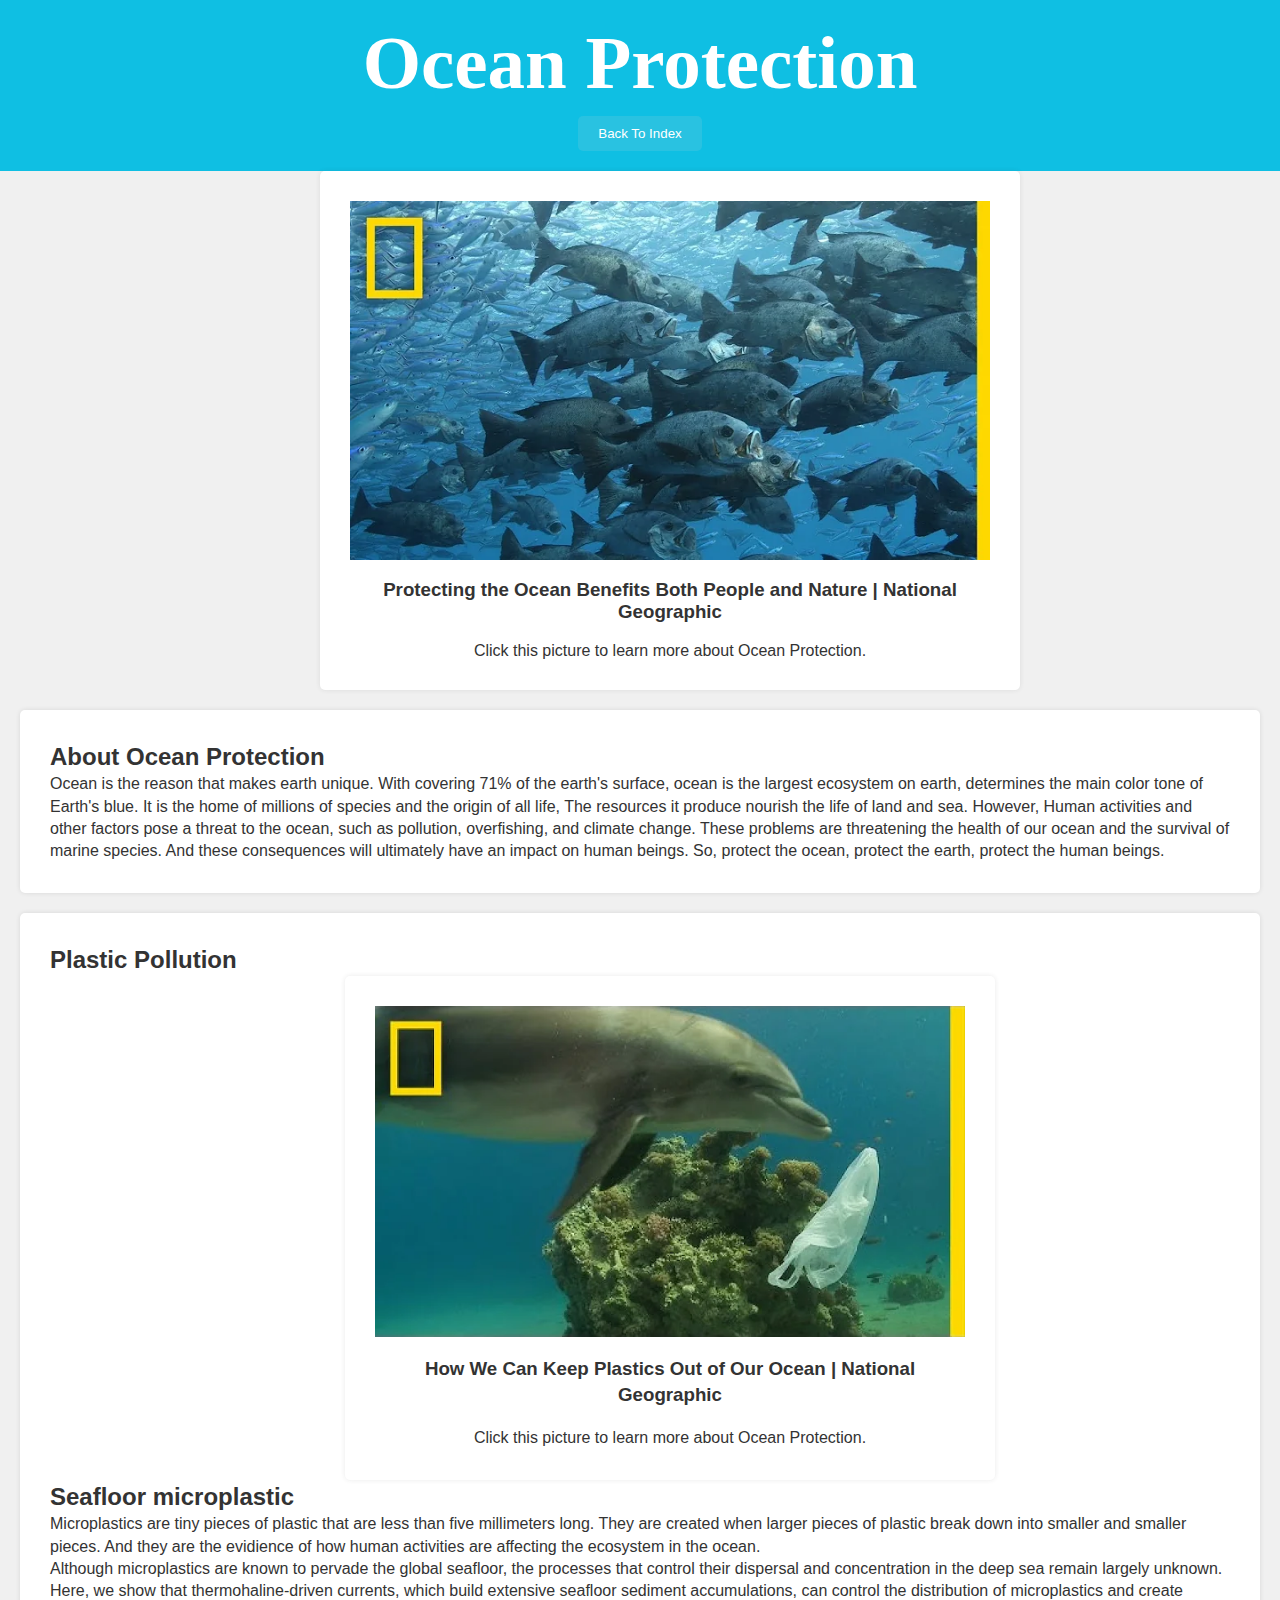
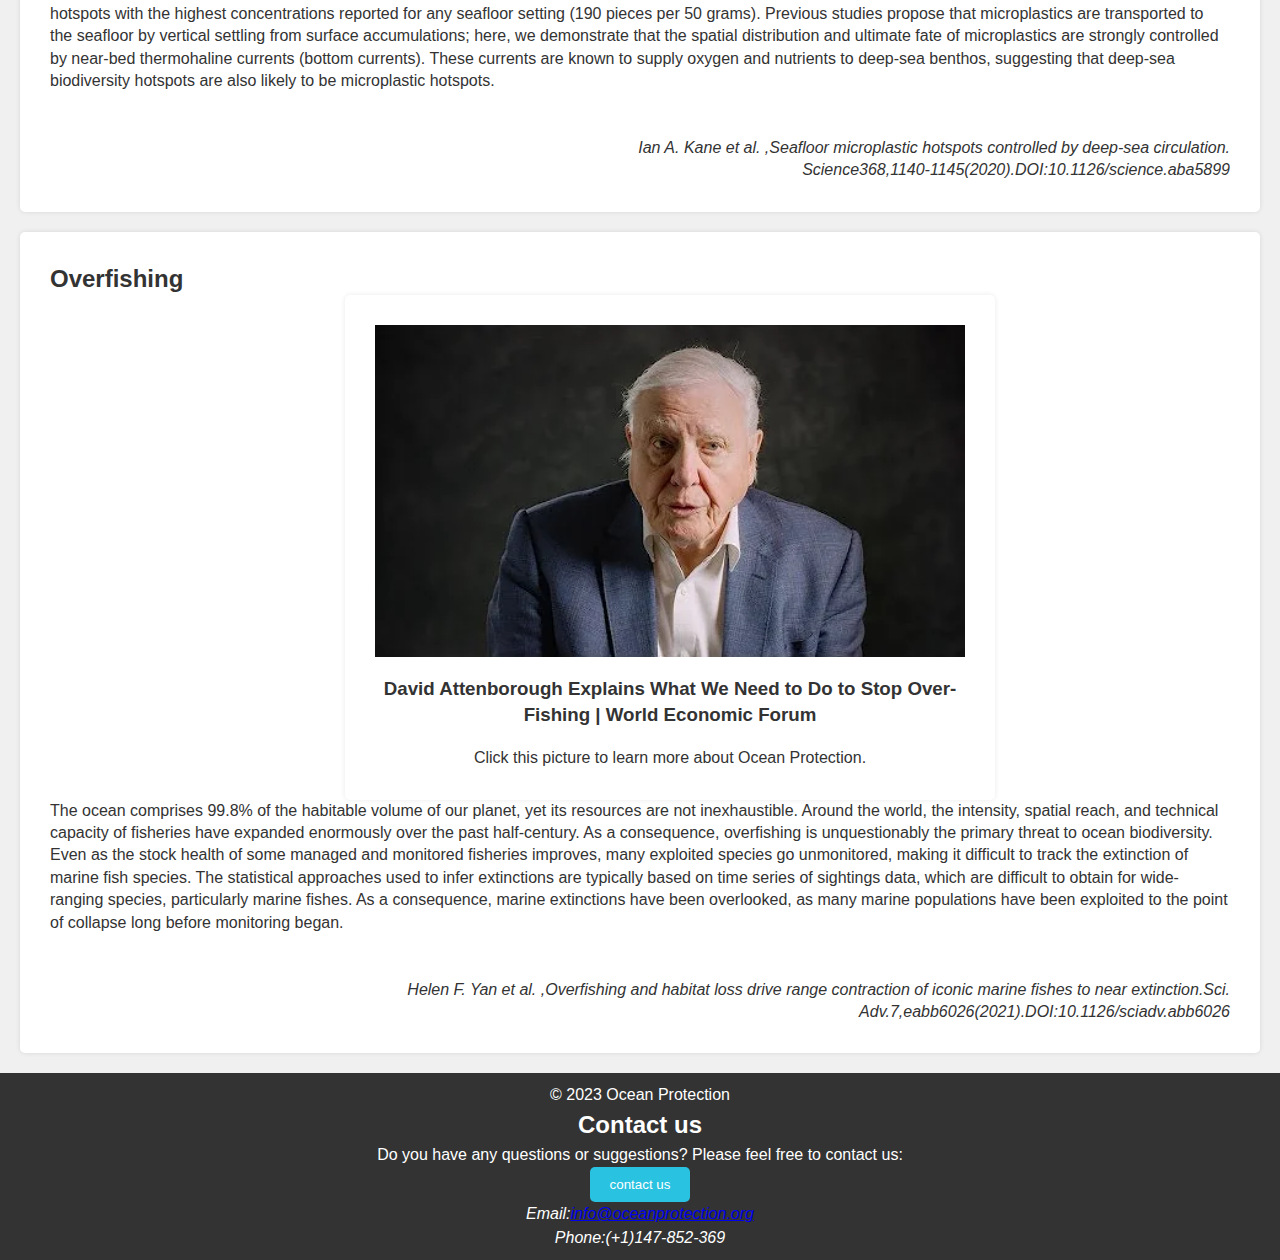
==== aboutpage.html @ 35caa51c "Copy" ====
<!DOCTYPE html>
<html lang="en">
<head>
    <meta charset="UTF-8">
    <meta name="viewport" content="width=device-width, initial-scale=1.0">
    <title>About</title>
    <link rel="stylesheet" href="general.css">
</head>

<body>
    <header>
        <h1 class="indextitle">Ocean Protection</h1>
        <button class="indexbutton"><a href="indexpage.html">Back To Index</a></button>
    </header>

    <div class="video">
        <div class="imagecontainer">
            <a class="PIC" href="https://www.youtube.com/watch?v=641XDlElxJY" target="_blank">
                <img src="PTOB.webp" alt="Ocean Protection" style="display: block; margin: 0 auto;">
            </a>
        </div>
    
        <p style="text-align: center;">
            <h3>
                Protecting the Ocean Benefits Both People and Nature | National Geographic
            </h3>
        </p>
        
        <p>
            Click this picture to learn more about Ocean Protection.
        </p>
    </div>


    <section id="about">
        <h2>About Ocean Protection</h2>
        <p>
            Ocean is the reason that makes earth unique. 
            With covering 71% of the earth's surface, ocean is the largest ecosystem on earth, determines the main color tone of Earth's blue. 
            It is the home of millions of species and the origin of all life, The resources it produce nourish the life of land and sea. 
            However, Human activities and other factors pose a threat to the ocean, such as pollution, overfishing, and climate change. 
            These problems are threatening the health of our ocean and the survival of marine species. 
            And these consequences will ultimately have an impact on human beings.
            So, protect the ocean, protect the earth, protect the human beings.
        </p>
    </section>

    <section id="Plastic Pollution">
        <h2>Plastic Pollution</h2>

        <div class="video">
            <div class="imagecontainer">
                <a class="PIC" href="https://www.youtube.com/watch?v=HQTUWK7CM-Y" target="_blank">
                    <img src="PLAS.webp" alt="Plastic Pollution" style="display: block; margin: 0 auto;">
                </a>
            </div>
            <p style="text-align: center;">
                <h3>
                    How We Can Keep Plastics Out of Our Ocean | National Geographic
                </h3>
            </p>
            
            <p>
                Click this picture to learn more about Ocean Protection.
            </p>
        </div>

        <h2>Seafloor microplastic</h2>
        <p class="content">
            Microplastics are tiny pieces of plastic that are less than five millimeters long. 
            They are created when larger pieces of plastic break down into smaller and smaller pieces. 
            And they are the evidience of how human activities are affecting the ecosystem in the ocean.
        </p>

        <p class="content">
            Although microplastics are known to pervade the global seafloor, 
            the processes that control their dispersal and concentration in the deep sea remain largely unknown. 
            Here, we show that thermohaline-driven currents, which build extensive seafloor sediment accumulations, 
            can control the distribution of microplastics and create hotspots with the highest concentrations reported for any seafloor setting (190 pieces per 50 grams). 
            Previous studies propose that microplastics are transported to the seafloor by vertical settling from surface accumulations; 
            here, we demonstrate that the spatial distribution and ultimate fate of microplastics are strongly controlled by near-bed thermohaline currents (bottom currents). 
            These currents are known to supply oxygen and nutrients to deep-sea benthos, 
            suggesting that deep-sea biodiversity hotspots are also likely to be microplastic hotspots.
        </p>
        <br>
        <br>
        <p class="citation">
            Ian A. Kane et al. ,Seafloor microplastic hotspots controlled by deep-sea circulation.<br>Science368,1140-1145(2020).DOI:10.1126/science.aba5899
        </p>
    </section>

    <section>
        <h2>Overfishing</h2>

        <div class="video">
            <div class="imagecontainer">
                <a class="PIC" href="https://www.youtube.com/watch?v=og8N-EslUPQ" target="_blank">
                    <img src="OVERF.webp" alt="Overfishing" style="display: block; margin: 0 auto;">
                </a>
            </div>
            <p style="text-align: center;">
                <h3>
                    David Attenborough Explains What We Need to Do to Stop Over-Fishing | World Economic Forum
                </h3>
            </p>
            
            <p>
                Click this picture to learn more about Ocean Protection.
            </p>
        </div>

        <p class="content">
            The ocean comprises 99.8% of the habitable volume of our planet, yet its resources are not inexhaustible. 
            Around the world, the intensity, spatial reach, and technical capacity of fisheries have expanded enormously over the past half-century. 
            As a consequence, overfishing is unquestionably the primary threat to ocean biodiversity. 
            Even as the stock health of some managed and monitored fisheries improves, many exploited species go unmonitored, making it difficult to track the extinction of marine fish species. 
            The statistical approaches used to infer extinctions are typically based on time series of sightings data, which are difficult to obtain for wide-ranging species, particularly marine fishes. 
            As a consequence, marine extinctions have been overlooked, as many marine populations have been exploited to the point of collapse long before monitoring began.
        </p>
        <br>
        <br>
        <p class="citation">
            Helen F. Yan et al. ,Overfishing and habitat loss drive range contraction of iconic marine fishes to near extinction.Sci. Adv.7,eabb6026(2021).DOI:10.1126/sciadv.abb6026
        </p>
    </section>

    <footer>
        <p>&copy; 2023 Ocean Protection</p>
        <h2>Contact us</h2>
        <p>
            Do you have any questions or suggestions? Please feel free to contact us:
            <br>
            <button class="contact"><a href="contactpage.html">contact us</a></button>
        </p>
        <address>
            <p>Email:<a href="mailto:info@oceanprotection.org">info@oceanprotection.org</a></p>
            <p>Phone:(+1)147-852-369</p>
        </address>
    </footer>

</body>
</html>
---- general.css ----
body, h1, h2, p {
    margin: 0;
    padding: 0;
}

body {
    background-color: #f0f0f0;
    color: #333;
    font-family: Arial, sans-serif;
}

header {
    background-color: #0fbfe3;
    color: #fff;
    padding: 20px;
    text-align: center;
}

header h1 {
    font-size: 75px;
    margin-bottom: 10px;
    font-family: 'Times New Roman', Times, serif;
    font-weight: bold;
}

header ul {
    list-style: none;
}

header li {
    display: inline;
    margin-right: 20px;
}

header a {
    color: #fff;
    text-decoration: none;
}

#quotebackground{
    height: 150px;
    margin: 50px;
    background-image: url('QUOTEBG.jpg');
    background-size: 100% 100%;
    background-position: center;
    padding: 30px;
    border-radius: 5px;
    box-shadow: 0 0 5px rgba(50, 50, 50, 0.1);
}

h1.quote{
    font-family: "Calisto MT", "Bookman Old Style", Bookman, "Goudy Old Style", Garamond, "Hoefler Text", "Bitstream Charter", Georgia, serif;
    font-style: italic;
    font-size: 40px;
    color: aliceblue;
}

#name{
    text-align: right;
}
div.video{
    text-align: center;
    background-color: #fff;
    padding: 30px;
    margin: 20px;
    border-radius: 5px;
    box-shadow: 0 0 5px rgba(50, 50, 50, 0.1);
    width: 50%; 
    margin: 0 25%; 
}
div.imagecontainer img{
    width: 100%;
    height: auto;
}

section {
    background-color: #fff;
    padding: 30px;
    margin: 20px;
    border-radius: 5px;
    box-shadow: 0 0 5px rgba(0, 0, 0, 0.1);
    line-height: 1.4;
}

button {
    background-color: #29c2e1;
    color: #fff;
    border: none;
    padding: 10px 20px;
    border-radius: 5px;
    cursor: pointer;
    text-decoration: none;
}

button a {
    color: #fff;
    text-decoration: none;
}
p.content{
    font-size: medium;
}
p.citation{
    text-align: right;
    font-style: italic;
}
.foot{
    text-align: center;
}

footer {
    text-align: center;
    background-color: #333;
    color: #fff;
    padding: 10px;
    line-height: 1.5;
}
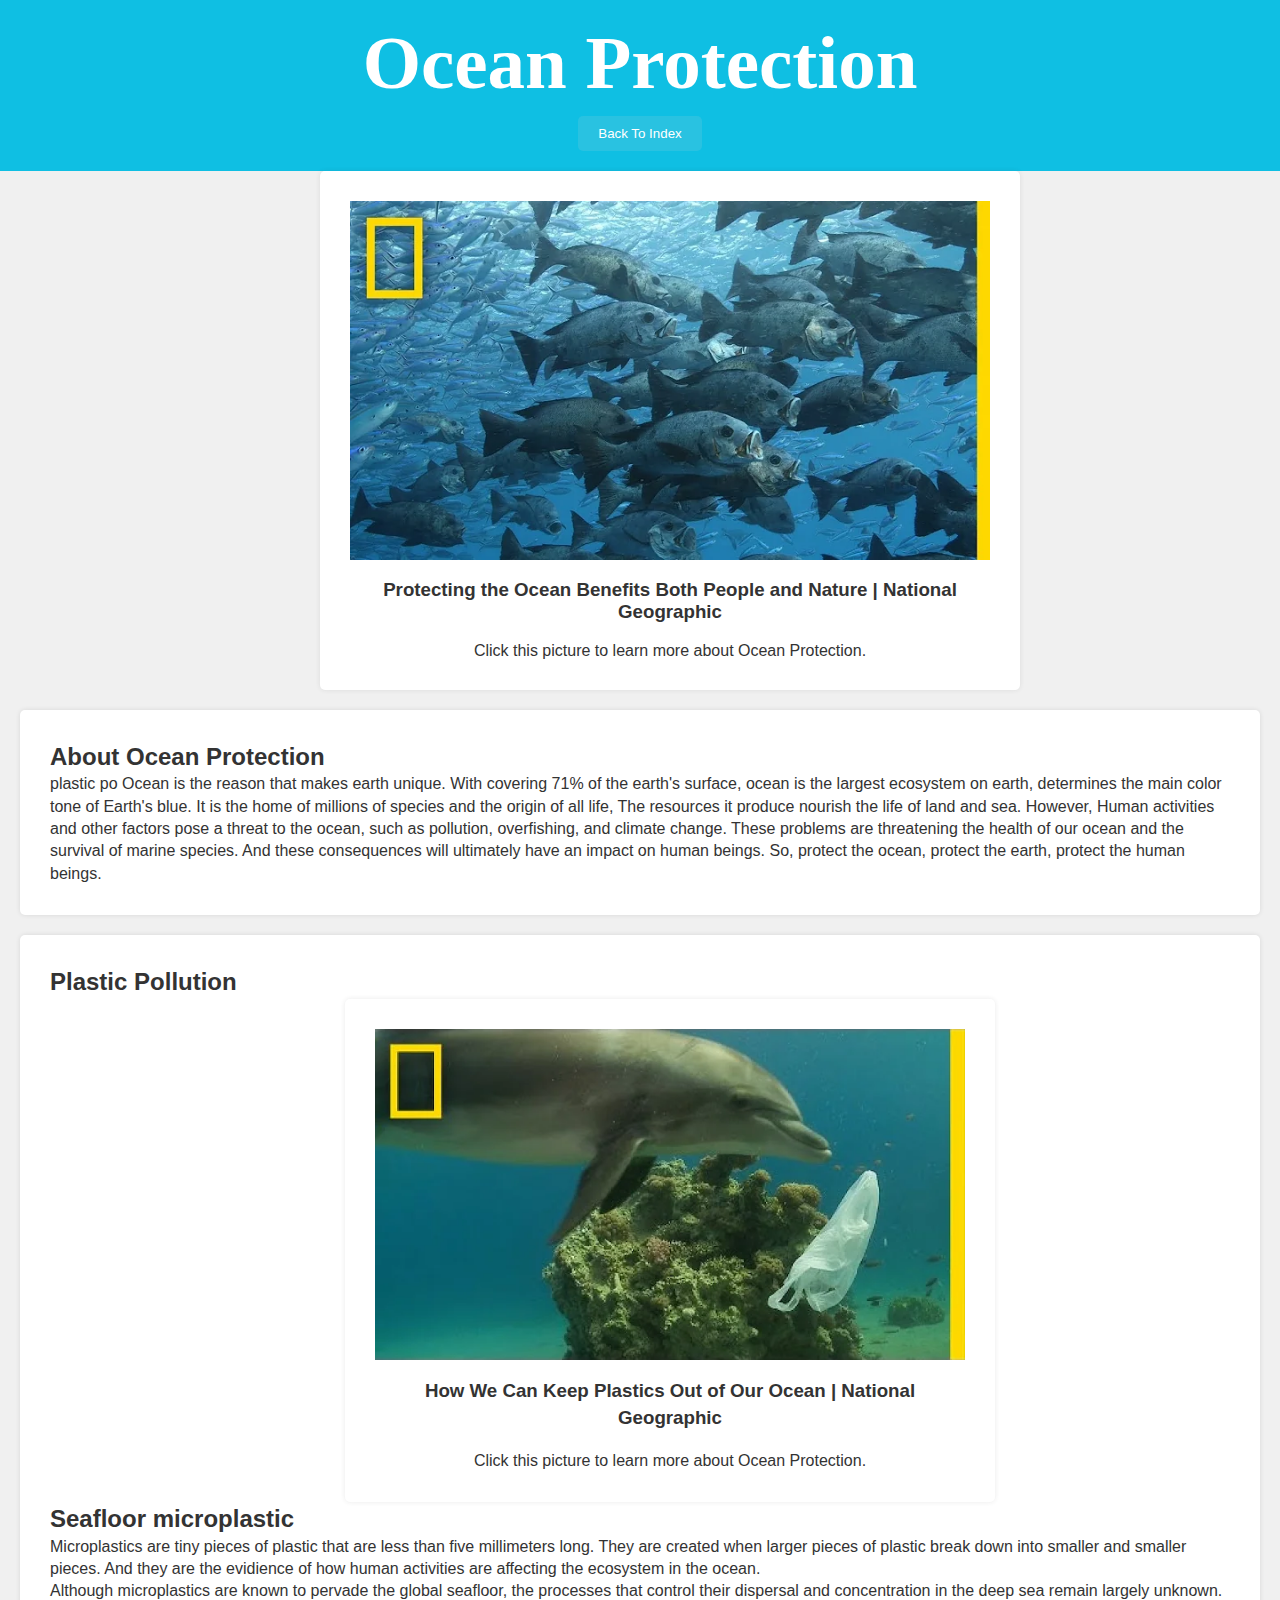
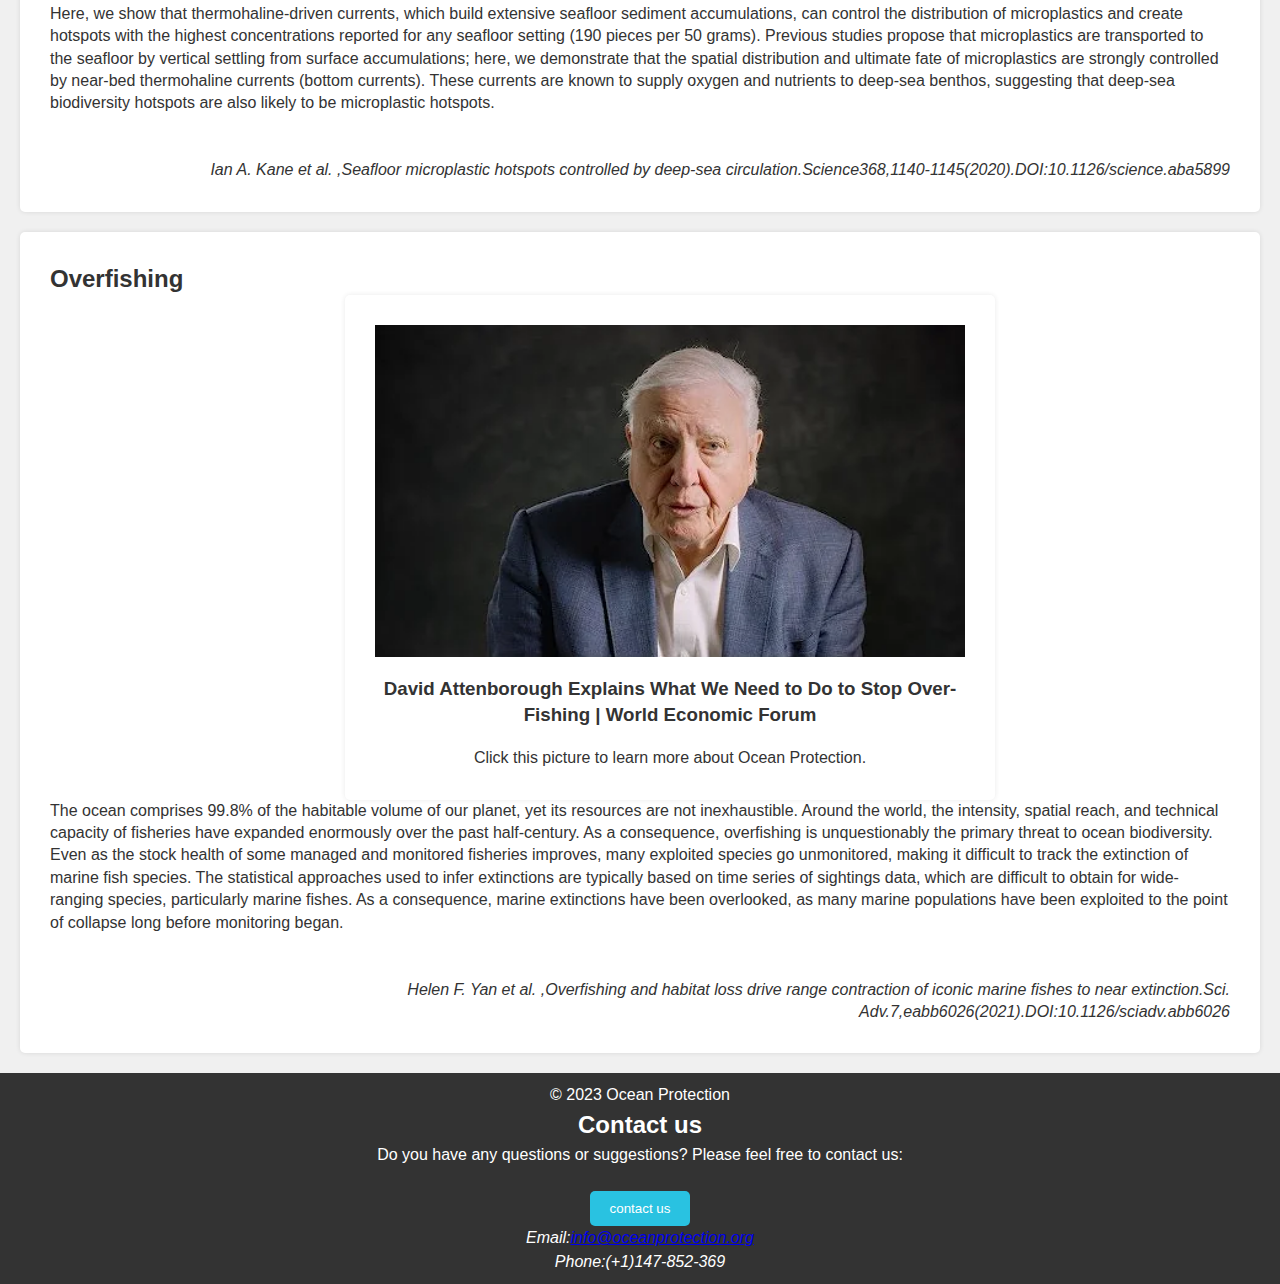
==== commit 66ebfe59: "update W3C" ====
--- a/aboutpage.html
+++ b/aboutpage.html
@@ -10,7 +10,11 @@
 <body>
     <header>
         <h1 class="indextitle">Ocean Protection</h1>
-        <button class="indexbutton"><a href="indexpage.html">Back To Index</a></button>
+        <form action="indexpage.html">
+            <button class="indexbutton" type="submit">
+                Back To Index
+            </button>
+        </form>
     </header>
 
     <div class="video">
@@ -20,11 +24,11 @@
             </a>
         </div>
     
-        <p style="text-align: center;">
-            <h3>
-                Protecting the Ocean Benefits Both People and Nature | National Geographic
-            </h3>
-        </p>
+        
+        <h3 style="text-align: center;">
+            Protecting the Ocean Benefits Both People and Nature | National Geographic
+        </h3>
+        
         
         <p>
             Click this picture to learn more about Ocean Protection.
@@ -34,7 +38,7 @@
 
     <section id="about">
         <h2>About Ocean Protection</h2>
-        <p>
+        <p>plastic po
             Ocean is the reason that makes earth unique. 
             With covering 71% of the earth's surface, ocean is the largest ecosystem on earth, determines the main color tone of Earth's blue. 
             It is the home of millions of species and the origin of all life, The resources it produce nourish the life of land and sea. 
@@ -45,7 +49,7 @@
         </p>
     </section>
 
-    <section id="Plastic Pollution">
+    <section id="Plastic_Pollution">
         <h2>Plastic Pollution</h2>
 
         <div class="video">
@@ -54,11 +58,11 @@
                     <img src="PLAS.webp" alt="Plastic Pollution" style="display: block; margin: 0 auto;">
                 </a>
             </div>
-            <p style="text-align: center;">
-                <h3>
-                    How We Can Keep Plastics Out of Our Ocean | National Geographic
-                </h3>
-            </p>
+            
+            <h3 style="text-align: center;">
+                How We Can Keep Plastics Out of Our Ocean | National Geographic
+            </h3>
+            
             
             <p>
                 Click this picture to learn more about Ocean Protection.
@@ -85,7 +89,7 @@
         <br>
         <br>
         <p class="citation">
-            Ian A. Kane et al. ,Seafloor microplastic hotspots controlled by deep-sea circulation.<br>Science368,1140-1145(2020).DOI:10.1126/science.aba5899
+            Ian A. Kane et al. ,Seafloor microplastic hotspots controlled by deep-sea circulation.Science368,1140-1145(2020).DOI:10.1126/science.aba5899
         </p>
     </section>
 
@@ -98,11 +102,10 @@
                     <img src="OVERF.webp" alt="Overfishing" style="display: block; margin: 0 auto;">
                 </a>
             </div>
-            <p style="text-align: center;">
-                <h3>
-                    David Attenborough Explains What We Need to Do to Stop Over-Fishing | World Economic Forum
-                </h3>
-            </p>
+            
+            <h3 style="text-align: center;">
+                David Attenborough Explains What We Need to Do to Stop Over-Fishing | World Economic Forum
+            </h3>
             
             <p>
                 Click this picture to learn more about Ocean Protection.
@@ -129,9 +132,14 @@
         <h2>Contact us</h2>
         <p>
             Do you have any questions or suggestions? Please feel free to contact us:
-            <br>
-            <button class="contact"><a href="contactpage.html">contact us</a></button>
         </p>
+        <br>
+        <form action="contactpage.html">
+            <button class="contact" type="submit">
+                contact us
+            </button>
+        </form>
+        
         <address>
             <p>Email:<a href="mailto:info@oceanprotection.org">info@oceanprotection.org</a></p>
             <p>Phone:(+1)147-852-369</p>
--- a/general.css
+++ b/general.css
@@ -58,6 +58,12 @@
 #name{
     text-align: right;
 }
+form.MIDBUTTONS{
+    text-align: center;
+}
+form.MIDBUTTONS button{
+    text-align: center;
+}
 div.video{
     text-align: center;
     background-color: #fff;
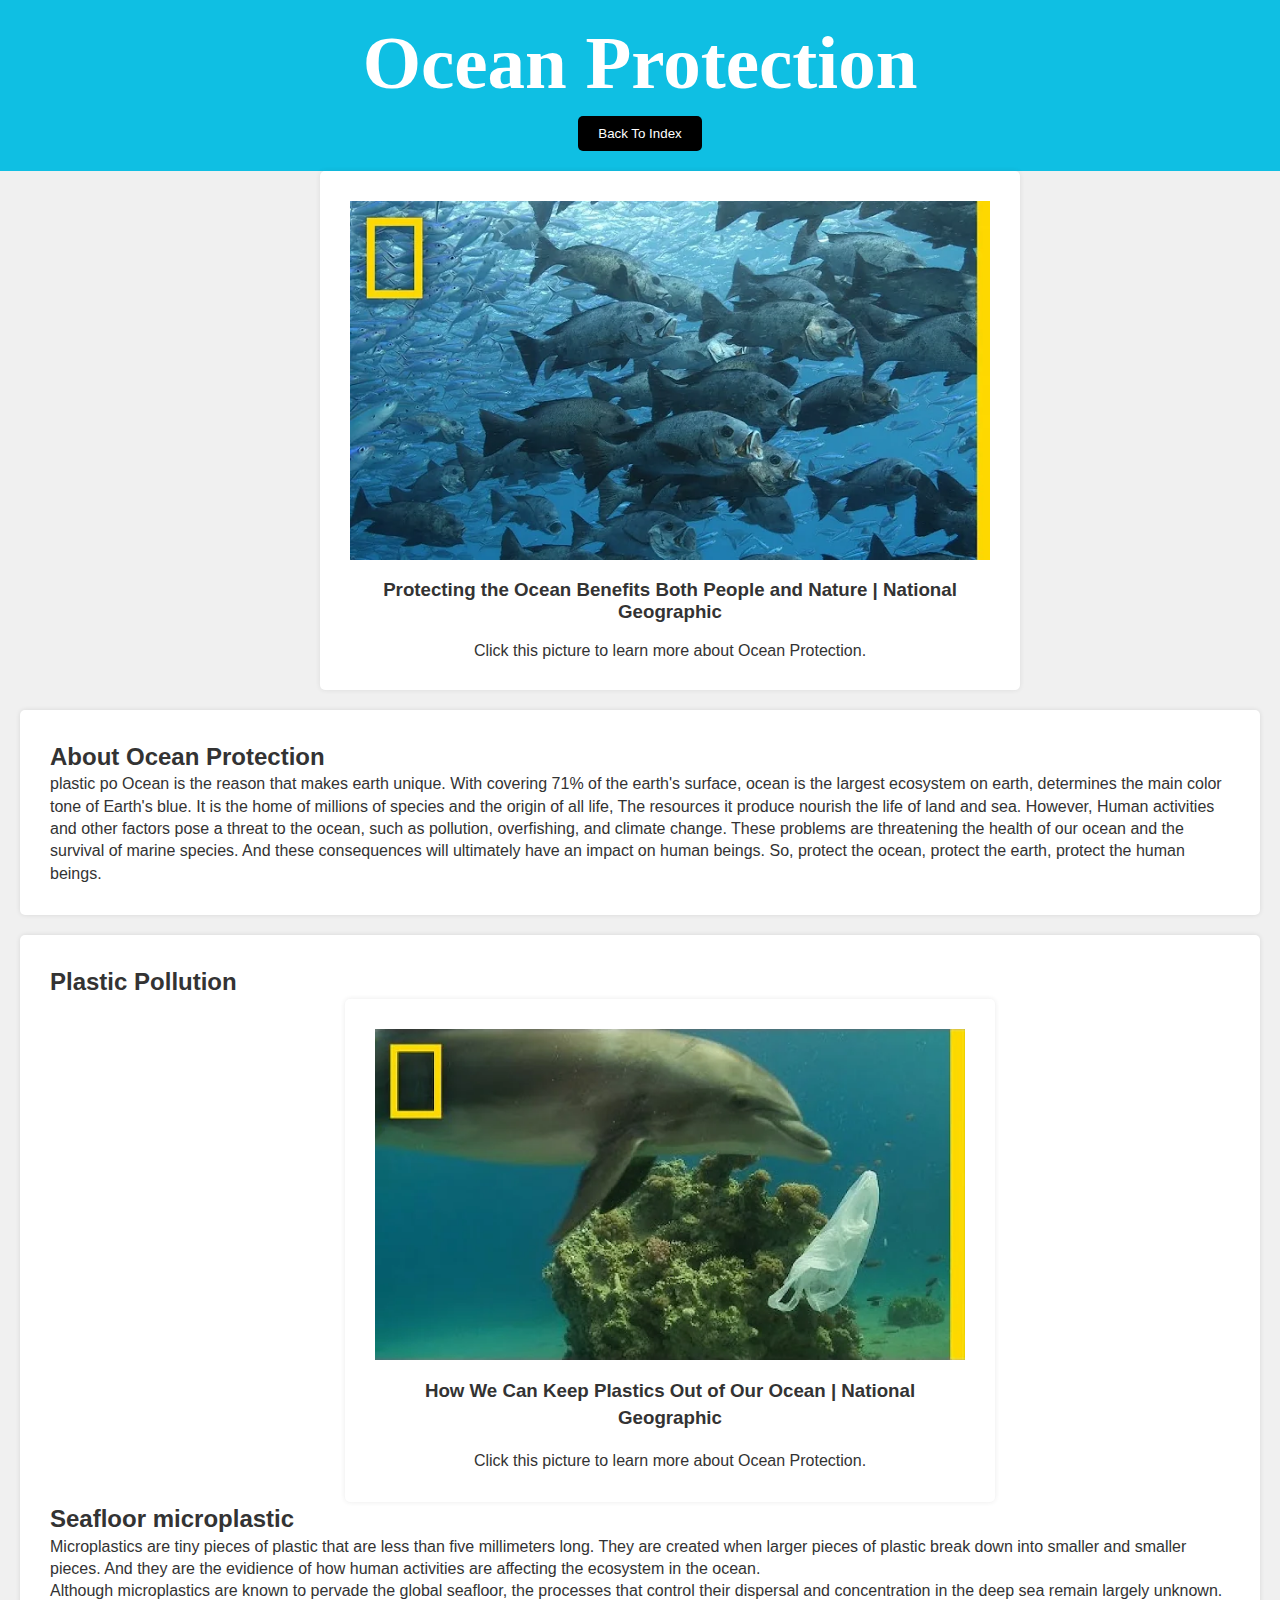
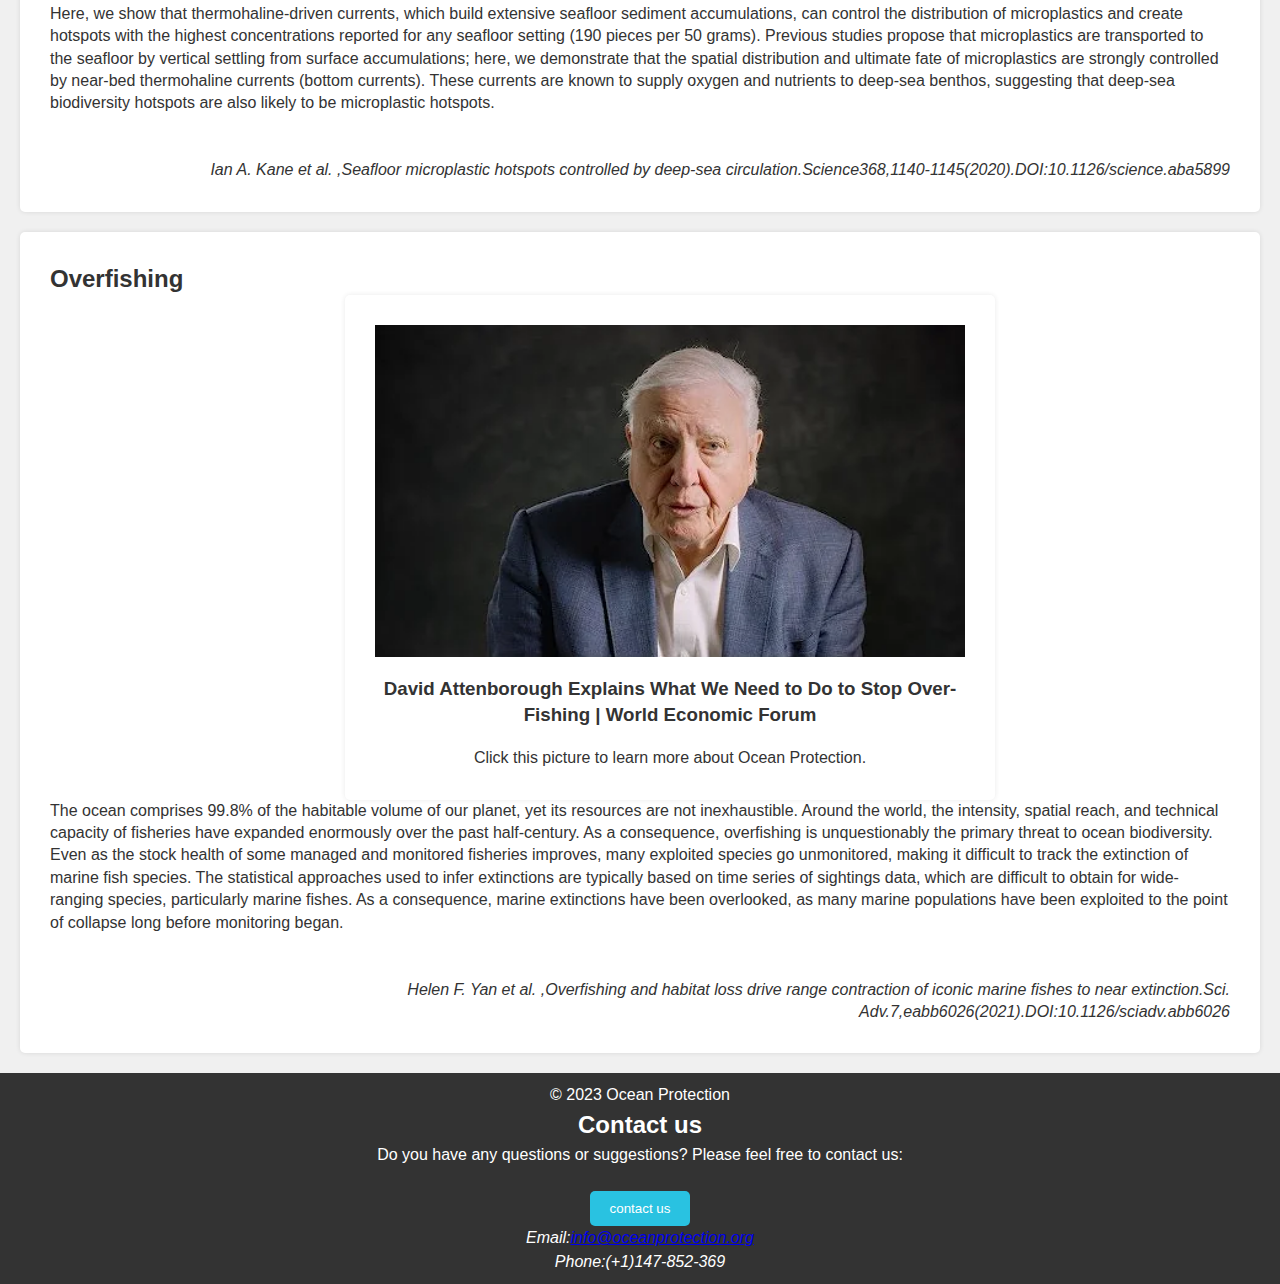
==== commit 59c45fb8: "Synchronize with main version" ====
--- a/aboutpage.html
+++ b/aboutpage.html
@@ -11,7 +11,7 @@
     <header>
         <h1 class="indextitle">Ocean Protection</h1>
         <form action="indexpage.html">
-            <button class="indexbutton" type="submit">
+            <button class="index" type="submit">
                 Back To Index
             </button>
         </form>
--- a/general.css
+++ b/general.css
@@ -97,6 +97,9 @@
     cursor: pointer;
     text-decoration: none;
 }
+button.index{
+    background-color: #000000;
+}
 
 button a {
     color: #fff;
@@ -120,5 +123,3 @@
     padding: 10px;
     line-height: 1.5;
 }
-
-
